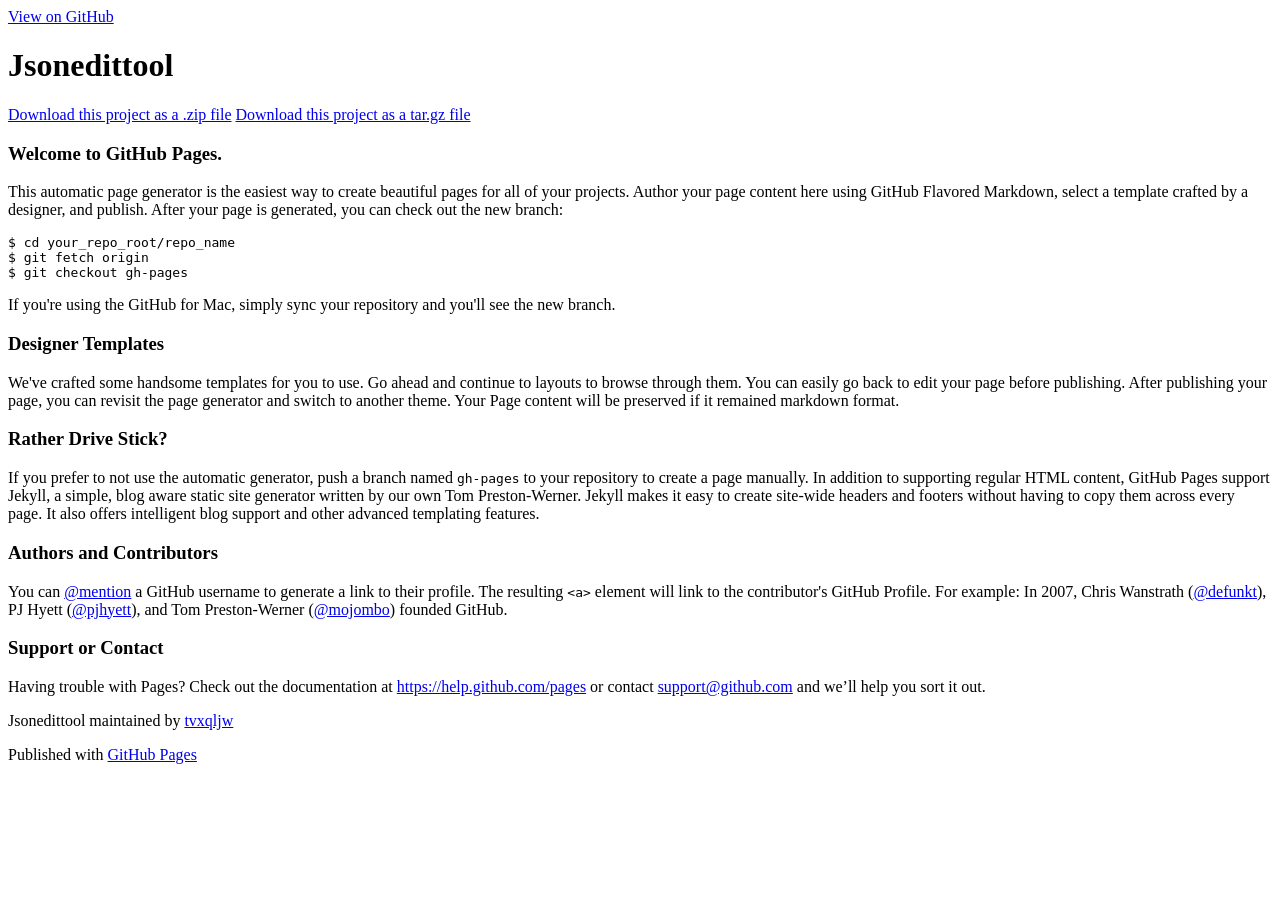
==== index.html @ 672bfb65 "Create gh-pages branch via GitHub" ====
<!DOCTYPE html>
<html>

  <head>
    <meta charset='utf-8'>
    <meta http-equiv="X-UA-Compatible" content="chrome=1">
    <meta name="description" content="Jsonedittool : ">

    <link rel="stylesheet" type="text/css" media="screen" href="stylesheets/stylesheet.css">

    <title>Jsonedittool</title>
  </head>

  <body>

    <!-- HEADER -->
    <div id="header_wrap" class="outer">
        <header class="inner">
          <a id="forkme_banner" href="https://github.com/tvxqljw/JsonEditTool">View on GitHub</a>

          <h1 id="project_title">Jsonedittool</h1>
          <h2 id="project_tagline"></h2>

            <section id="downloads">
              <a class="zip_download_link" href="https://github.com/tvxqljw/JsonEditTool/zipball/master">Download this project as a .zip file</a>
              <a class="tar_download_link" href="https://github.com/tvxqljw/JsonEditTool/tarball/master">Download this project as a tar.gz file</a>
            </section>
        </header>
    </div>

    <!-- MAIN CONTENT -->
    <div id="main_content_wrap" class="outer">
      <section id="main_content" class="inner">
        <h3>
<a id="welcome-to-github-pages" class="anchor" href="#welcome-to-github-pages" aria-hidden="true"><span class="octicon octicon-link"></span></a>Welcome to GitHub Pages.</h3>

<p>This automatic page generator is the easiest way to create beautiful pages for all of your projects. Author your page content here using GitHub Flavored Markdown, select a template crafted by a designer, and publish. After your page is generated, you can check out the new branch:</p>

<pre><code>$ cd your_repo_root/repo_name
$ git fetch origin
$ git checkout gh-pages
</code></pre>

<p>If you're using the GitHub for Mac, simply sync your repository and you'll see the new branch.</p>

<h3>
<a id="designer-templates" class="anchor" href="#designer-templates" aria-hidden="true"><span class="octicon octicon-link"></span></a>Designer Templates</h3>

<p>We've crafted some handsome templates for you to use. Go ahead and continue to layouts to browse through them. You can easily go back to edit your page before publishing. After publishing your page, you can revisit the page generator and switch to another theme. Your Page content will be preserved if it remained markdown format.</p>

<h3>
<a id="rather-drive-stick" class="anchor" href="#rather-drive-stick" aria-hidden="true"><span class="octicon octicon-link"></span></a>Rather Drive Stick?</h3>

<p>If you prefer to not use the automatic generator, push a branch named <code>gh-pages</code> to your repository to create a page manually. In addition to supporting regular HTML content, GitHub Pages support Jekyll, a simple, blog aware static site generator written by our own Tom Preston-Werner. Jekyll makes it easy to create site-wide headers and footers without having to copy them across every page. It also offers intelligent blog support and other advanced templating features.</p>

<h3>
<a id="authors-and-contributors" class="anchor" href="#authors-and-contributors" aria-hidden="true"><span class="octicon octicon-link"></span></a>Authors and Contributors</h3>

<p>You can <a href="https://github.com/blog/821" class="user-mention">@mention</a> a GitHub username to generate a link to their profile. The resulting <code>&lt;a&gt;</code> element will link to the contributor's GitHub Profile. For example: In 2007, Chris Wanstrath (<a href="https://github.com/defunkt" class="user-mention">@defunkt</a>), PJ Hyett (<a href="https://github.com/pjhyett" class="user-mention">@pjhyett</a>), and Tom Preston-Werner (<a href="https://github.com/mojombo" class="user-mention">@mojombo</a>) founded GitHub.</p>

<h3>
<a id="support-or-contact" class="anchor" href="#support-or-contact" aria-hidden="true"><span class="octicon octicon-link"></span></a>Support or Contact</h3>

<p>Having trouble with Pages? Check out the documentation at <a href="https://help.github.com/pages">https://help.github.com/pages</a> or contact <a href="mailto:support@github.com">support@github.com</a> and we’ll help you sort it out.</p>
      </section>
    </div>

    <!-- FOOTER  -->
    <div id="footer_wrap" class="outer">
      <footer class="inner">
        <p class="copyright">Jsonedittool maintained by <a href="https://github.com/tvxqljw">tvxqljw</a></p>
        <p>Published with <a href="http://pages.github.com">GitHub Pages</a></p>
      </footer>
    </div>

    

  </body>
</html>
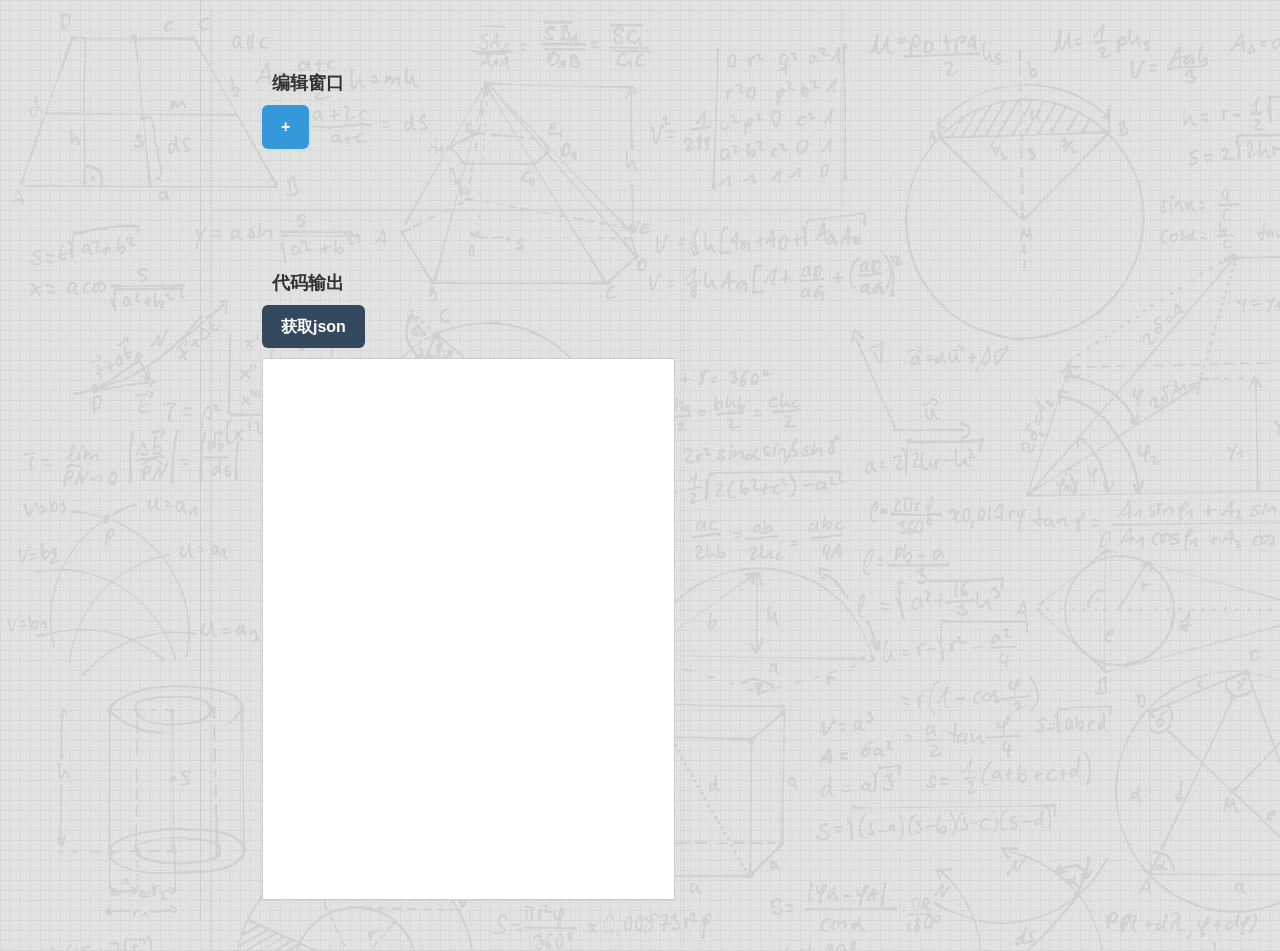
==== commit 644cd668: "压缩文件" ====
--- a/index.html
+++ b/index.html
@@ -1,79 +1,253 @@
 <!DOCTYPE html>
-<html>
-
-  <head>
-    <meta charset='utf-8'>
-    <meta http-equiv="X-UA-Compatible" content="chrome=1">
-    <meta name="description" content="Jsonedittool : ">
-
-    <link rel="stylesheet" type="text/css" media="screen" href="stylesheets/stylesheet.css">
-
-    <title>Jsonedittool</title>
-  </head>
-
-  <body>
-
-    <!-- HEADER -->
-    <div id="header_wrap" class="outer">
-        <header class="inner">
-          <a id="forkme_banner" href="https://github.com/tvxqljw/JsonEditTool">View on GitHub</a>
-
-          <h1 id="project_title">Jsonedittool</h1>
-          <h2 id="project_tagline"></h2>
-
-            <section id="downloads">
-              <a class="zip_download_link" href="https://github.com/tvxqljw/JsonEditTool/zipball/master">Download this project as a .zip file</a>
-              <a class="tar_download_link" href="https://github.com/tvxqljw/JsonEditTool/tarball/master">Download this project as a tar.gz file</a>
-            </section>
-        </header>
+<html lang="zh-CN">
+<head>
+    <meta name="viewport" content="width=device-width, initial-scale=1">
+    <meta name="viewport" content="width=device-width, initial-scale=1, maximum-scale=1, user-scalable=no">
+    <meta charset="utf-8">
+    <link rel="stylesheet" href="css/jquery.treeview.css"/>
+    <link rel="stylesheet" href="css/screen.css"/>
+    <script src="lib/jquery.js" type="text/javascript"></script>
+    <script src="lib/jquery.cookie.js" type="text/javascript"></script>
+    <script src="lib/jquery.treeview.js" type="text/javascript"></script>
+    <script src="lib/jquery.treeview.edit.js" type="text/javascript"></script>
+    <title>配置文档Json编辑工具</title>
+    <style type="text/css">
+        html, body {
+            background: url("css/images/back.png") repeat;
+            height: 100%;
+            margin: 0;
+            padding: 0;
+            font-family: arial, verdana, sans-serif;
+        }
+        .wrap {
+            width: 100%;
+            height: 100%;
+        }
+
+        .fixed {
+            float: left;
+            width: 200px;
+            height: 100%;
+            margin-left: -100%;
+            padding: 10px;
+        }
+
+        .main {
+            float: left;
+            width: 100%;
+            height: 100%;
+        }
+
+        .main-inner {
+            margin-left: 200px;
+            height: 100%;
+            padding: 10px;
+            border-left: 1px #ccc solid;
+        }
+
+        .chosed {
+            color: red;
+            font-weight: bold;
+        }
+
+        #tree a:hover {
+            font-weight: bold;
+            cursor: pointer;
+        }
+
+        #treeDiv {
+            border: 1px #ccc dotted;
+            padding: 50px;
+            width: 50%;
+            float: left;
+        }
+
+        #tree {
+            background-color: #fff;
+            padding: 20px;
+            font-size: 16px;
+        }
+
+        #tree a {
+            color: #0066bb;
+            font-style: italic;
+        }
+
+        #tree span {
+            color: #000;
+            font-style: normal;
+        }
+
+        #resultDiv {
+            border: 1px #ccc dotted;
+            padding: 50px;
+            width: 35%;
+            float: left;
+        }
+
+        #editDiv {
+            width: 170px;
+            position: fixed;
+            overflow: hidden;
+        }
+
+        #editChoices button {
+            width: 170px;
+            float: left;
+        }
+
+        #treeJson {
+            background-color: #fff;
+            border: 1px #ccc solid;
+            width: 100%;
+            min-height: 500px;
+            color: #2C3E50;
+            padding: 20px;
+            outline: 0;
+            font-size: 16px;
+            overflow: hidden;
+            height: auto;
+
+        }
+
+        #getJson, #addObjectNode, #addArrayNode,#addFileNode,#addLeafNode, #removeNode,
+        #editNode, #addFirstNodeButton {
+            margin-bottom: 10px;
+            color: #fff;
+            font-weight: bold;
+            border: 0;
+            outline: 0;
+            padding: 10px 19px;
+            font-size: 16px;
+            line-height: 1.471;
+            border-radius: 6px;
+            cursor: pointer;
+            /*渐变颜色*/
+            -webkit-transition: background-color 0.2s linear;
+            -moz-transition: background-color 0.2s linear;
+            -o-transition: background-color 0.2s linear;
+            -ms-transition: background-color 0.2s linear;
+            transition: background-color 0.2s linear;
+        }
+        #getJson {
+            background-color: #34495E;
+        }
+        #addObjectNode,#addArrayNode,#addFileNode,#addLeafNode {
+            background-color: #2ECC71;
+        }
+        #addObjectNode:hover,#addArrayNode:hover,#addFileNode:hover,#addLeafNode:hover {
+            background-color: #58D68D;
+        }
+
+        #removeNode {
+            background-color: #E74C3C;
+        }
+        #removeNode:hover {
+            background-color: #EC7063;
+        }
+        #editNode {
+            background-color: #F1C40F;
+        }
+        #editNode:hover {
+            background-color: #F5D313;
+        }
+        #addFirstNodeButton {
+            background-color: #3498DB;
+        }
+        #selectChoices {
+            background-color: #ECF0F1;
+            width: 150px;
+            padding: 9px;
+            border: 1px #ccc solid;
+            height: auto;
+            float: left;
+            /*margin-top: 200px;*/
+            /*position: fixed;*/
+            /*bottom: 0;*/
+        }
+        #selectChoices button{
+            border: 2px #ccc solid;
+            padding: 5px 10px;
+            line-height: 1em;
+            color: #000;
+            background-color: #FFFFFF;
+            outline: 0;
+            margin: 10px;
+            float: left;
+            cursor: pointer;
+            border-radius: 6px;
+        }
+        #selectChoices button:hover{
+            border: 2px #000 solid;
+        }
+
+        @media only screen and (min-width: 400px) and (max-width: 1024px) {
+            #treeDiv,#resultDiv{
+                width: 100%;
+            }
+
+        }
+
+    </style>
+</head>
+
+<body>
+<div class="wrap">
+    <div class="main">
+        <div class="main-inner">
+            <div id="treeDiv">
+                <h1>编辑窗口</h1>
+                <button id="addFirstNodeButton">+</button>
+                <ul id="tree">
+                </ul>
+            </div>
+
+
+            <div id="resultDiv">
+                <h1>代码输出</h1>
+                <button id="getJson">获取json</button>
+                <br>
+
+                <div id="treeJson"></div>
+            </div>
+        </div>
     </div>
 
-    <!-- MAIN CONTENT -->
-    <div id="main_content_wrap" class="outer">
-      <section id="main_content" class="inner">
-        <h3>
-<a id="welcome-to-github-pages" class="anchor" href="#welcome-to-github-pages" aria-hidden="true"><span class="octicon octicon-link"></span></a>Welcome to GitHub Pages.</h3>
-
-<p>This automatic page generator is the easiest way to create beautiful pages for all of your projects. Author your page content here using GitHub Flavored Markdown, select a template crafted by a designer, and publish. After your page is generated, you can check out the new branch:</p>
-
-<pre><code>$ cd your_repo_root/repo_name
-$ git fetch origin
-$ git checkout gh-pages
-</code></pre>
-
-<p>If you're using the GitHub for Mac, simply sync your repository and you'll see the new branch.</p>
-
-<h3>
-<a id="designer-templates" class="anchor" href="#designer-templates" aria-hidden="true"><span class="octicon octicon-link"></span></a>Designer Templates</h3>
-
-<p>We've crafted some handsome templates for you to use. Go ahead and continue to layouts to browse through them. You can easily go back to edit your page before publishing. After publishing your page, you can revisit the page generator and switch to another theme. Your Page content will be preserved if it remained markdown format.</p>
-
-<h3>
-<a id="rather-drive-stick" class="anchor" href="#rather-drive-stick" aria-hidden="true"><span class="octicon octicon-link"></span></a>Rather Drive Stick?</h3>
-
-<p>If you prefer to not use the automatic generator, push a branch named <code>gh-pages</code> to your repository to create a page manually. In addition to supporting regular HTML content, GitHub Pages support Jekyll, a simple, blog aware static site generator written by our own Tom Preston-Werner. Jekyll makes it easy to create site-wide headers and footers without having to copy them across every page. It also offers intelligent blog support and other advanced templating features.</p>
-
-<h3>
-<a id="authors-and-contributors" class="anchor" href="#authors-and-contributors" aria-hidden="true"><span class="octicon octicon-link"></span></a>Authors and Contributors</h3>
-
-<p>You can <a href="https://github.com/blog/821" class="user-mention">@mention</a> a GitHub username to generate a link to their profile. The resulting <code>&lt;a&gt;</code> element will link to the contributor's GitHub Profile. For example: In 2007, Chris Wanstrath (<a href="https://github.com/defunkt" class="user-mention">@defunkt</a>), PJ Hyett (<a href="https://github.com/pjhyett" class="user-mention">@pjhyett</a>), and Tom Preston-Werner (<a href="https://github.com/mojombo" class="user-mention">@mojombo</a>) founded GitHub.</p>
-
-<h3>
-<a id="support-or-contact" class="anchor" href="#support-or-contact" aria-hidden="true"><span class="octicon octicon-link"></span></a>Support or Contact</h3>
-
-<p>Having trouble with Pages? Check out the documentation at <a href="https://help.github.com/pages">https://help.github.com/pages</a> or contact <a href="mailto:support@github.com">support@github.com</a> and we’ll help you sort it out.</p>
-      </section>
+
+    <div class="fixed">
+        <div id="editDiv">
+            <h1>编辑工具</h1>
+            <div id="editChoices">
+                <h2>Add</h2>
+                <button id="addObjectNode">"key":{ }</button>
+                <button id="addArrayNode">"key":[ ]</button>
+                <button id="addFileNode">[ ] / " "</button>
+                <button id="addLeafNode">"key":"value"</button>
+                <h2>Delete</h2>
+                <button id="removeNode">删除节点</button>
+                <h2>Rename</h2>
+                <button id="editNode">修改内容</button>
+            </div>
+            <h1>可选节点</h1>
+            <div id="selectChoices">
+
+            </div>
+        </div>
+
     </div>
 
-    <!-- FOOTER  -->
-    <div id="footer_wrap" class="outer">
-      <footer class="inner">
-        <p class="copyright">Jsonedittool maintained by <a href="https://github.com/tvxqljw">tvxqljw</a></p>
-        <p>Published with <a href="http://pages.github.com">GitHub Pages</a></p>
-      </footer>
-    </div>
-
-    
-
-  </body>
+</div>
+
+
+
+
+<!--javascript-->
+<script src="lib/functions.js"></script>
+</body>
 </html>
+
+<!-- 
+    User: lijingwen
+    web:  https://github.com/tvxqljw
+    Date: 2014-12-02 Time: 11:53
+-->
--- a/css/screen.css
+++ b/css/screen.css
@@ -0,0 +1,24 @@
+html, body {height:100%; margin: 0; padding: 0; }
+
+html>body {
+	font-size: 16px; 
+	font-size: 68.75%;
+} /* Reset Base Font Size */
+
+body {
+	font-family: Verdana, helvetica, arial, sans-serif;
+	font-size: 68.75%;
+	background: #fff;
+	color: #333;
+}
+
+h1, h2 { font-family: 'trebuchet ms', verdana, arial; padding: 10px; margin: 0 }
+h1 { font-size: large }
+
+#banner { padding: 15px; background-color: #06b; color: white; font-size: large; border-bottom: 1px solid #ccc;
+    background: url(bg.gif) repeat-x; text-align: center }
+#banner a { color: white; }
+
+#main { padding: 1em; }
+
+a img { border: none; }
